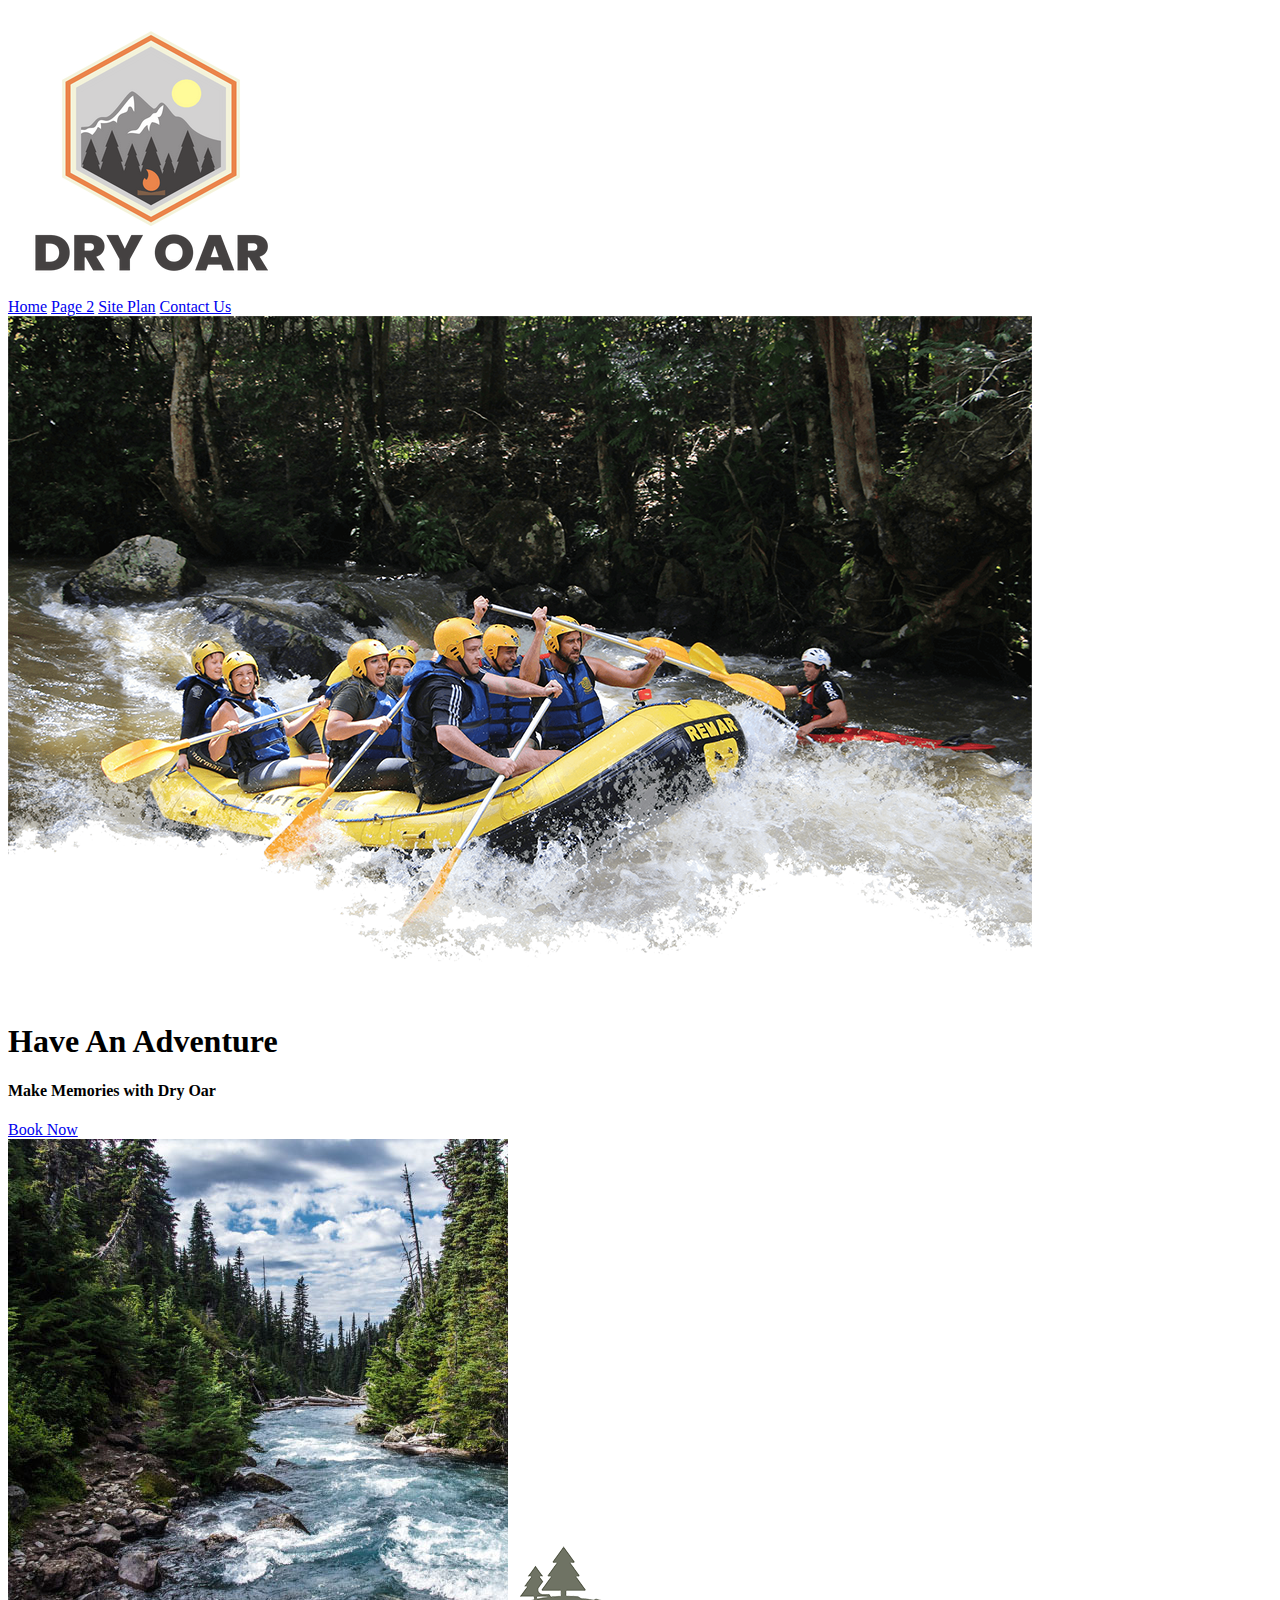
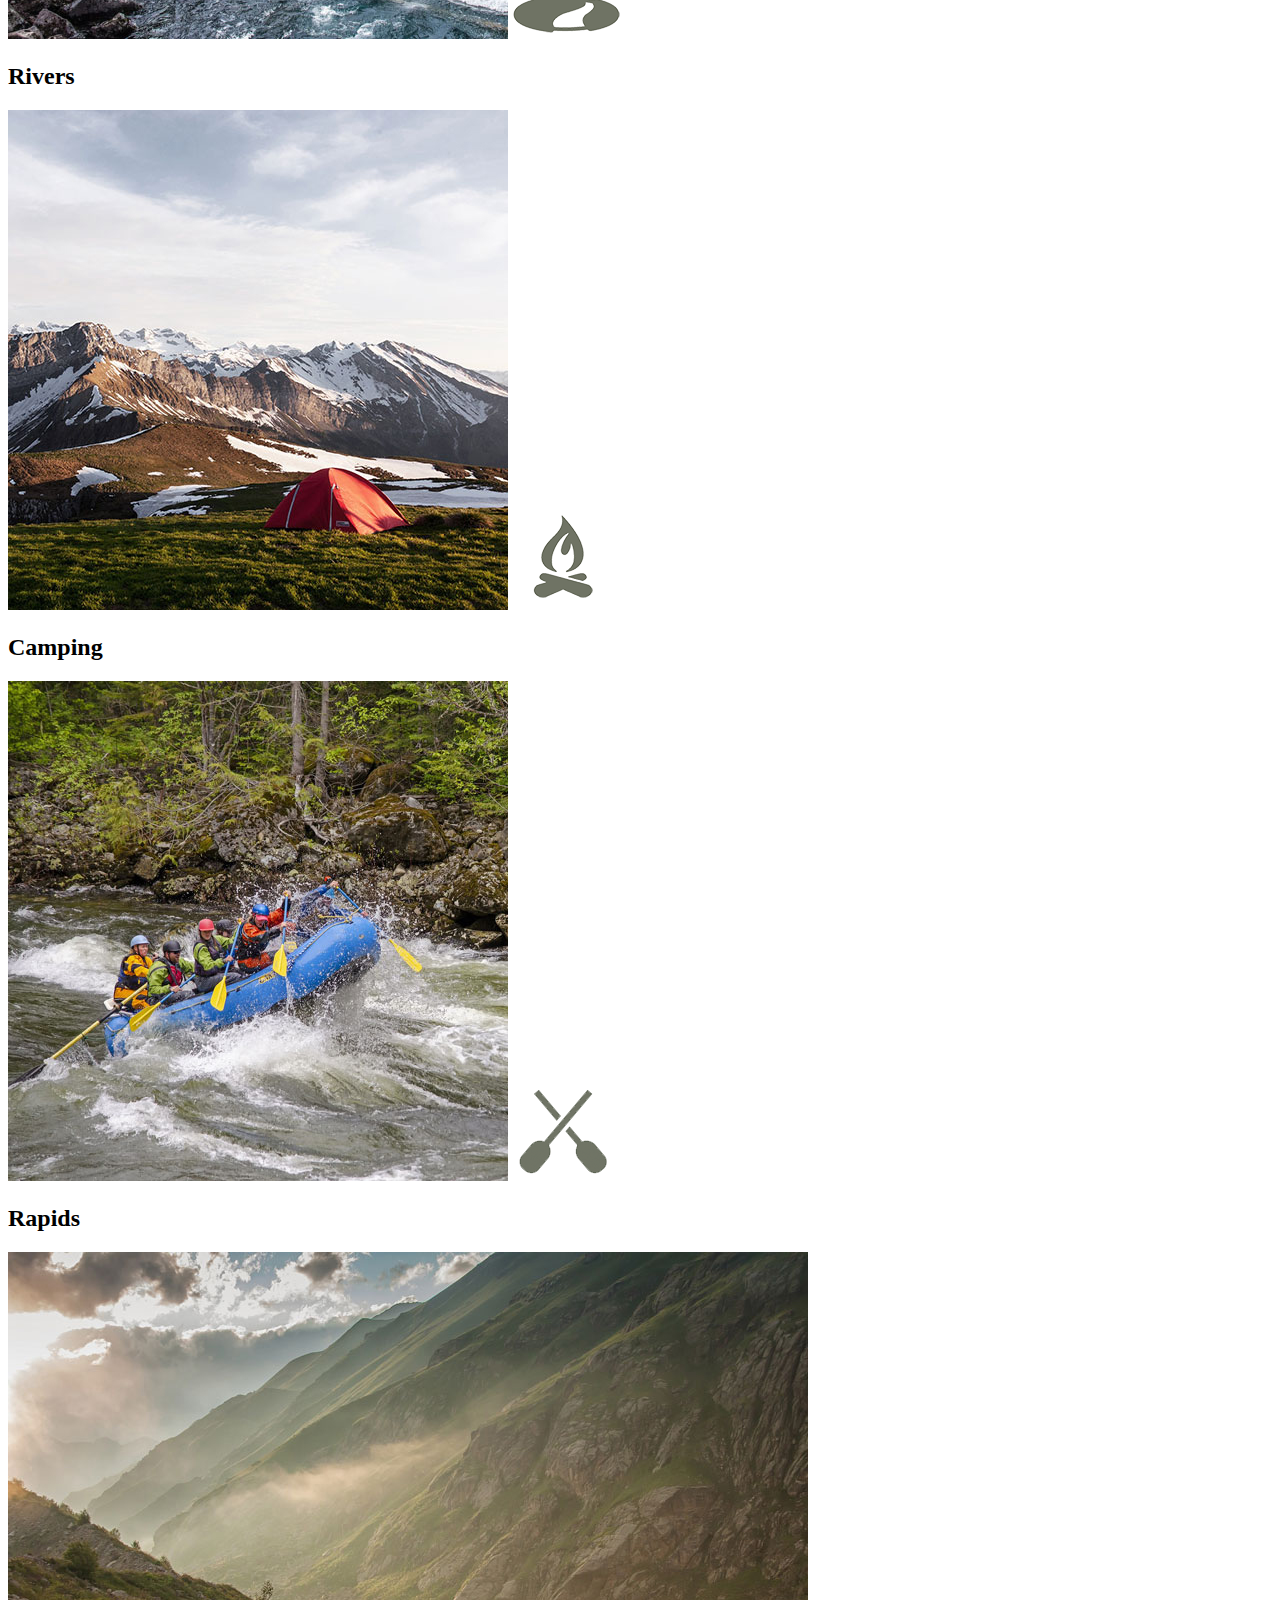
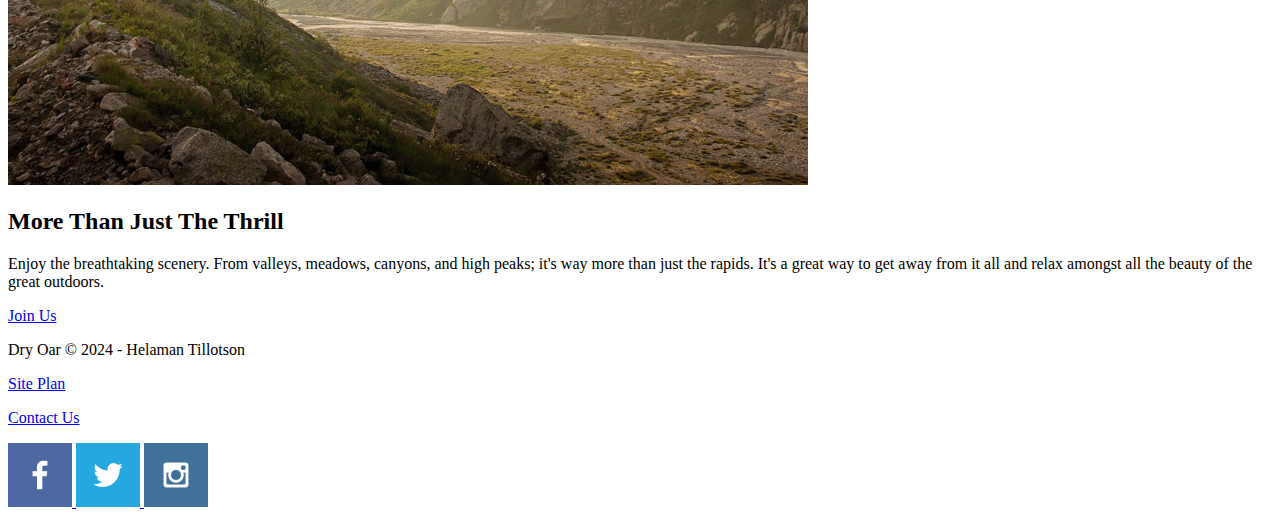
==== wwr/index.html @ 72817d4d "home page" ====
<!DOCTYPE html>
<html lang="en">
<head>
    <meta charset="UTF-8">
    <meta name="viewport" content="width=device-width, initial-scale=1.0">
    <title>Whitewater Rafting | Dry Oar | Home</title>
</head>
<body>
    <header>
        <a href="index.html" id="logo_link">
            <img class="logo" src="images/logo.png" alt="Dry Oar Logo">
        </a>
        <nav>
            <a href="index.html">Home</a>
            <a href="#">Page 2</a>
            <a href="site-plan-rafting.html">Site Plan</a>
            <a href="contactus.html">Contact Us</a>
        </nav>
    </header>
    <div id="hero">
        <div id="hero-box">
            <img src="images/hero.png" alt="People enjoying rafting" id="hero-img">
        </div>
        <section id="hero-msg">
            <h1 class="home-title">Have An Adventure</h1>
            <h4>Make Memories with Dry Oar</h4>
            <div class="button-box">
                <a href="contactus.html" class="book">Book Now</a>
            </div>
        </section>
    </div>
    <main class="home-grid">
        <section class="rivers-card">
            <img class="card-img" src="images/rivers.jpg" alt="river in forest">
            <img class="icon" src="images/river_icon.png" alt="river icon">
            <h2>Rivers</h2>
        </section>
        <section class="camping-card">
            <img class="card-img" src="images/camping.jpg" alt="tent in mountains">
            <img class="icon" src="images/fire_icon.png" alt="fire icon">
            <h2>Camping</h2>
        </section>
        <section class="rapids-card">
            <img class="card-img" src="images/rapids.jpg" alt="rafting boat">
            <img class="icon" src="images/oars.png" alt="oars icon">
            <h2>Rapids</h2>
        </section>
        <img class="mountains" src="images/mountains.jpg" alt="Misty mountains">
        <section class="msg">
            <h2>More Than Just The Thrill</h2>
            <p>Enjoy the breathtaking scenery. From valleys, meadows, canyons, and high peaks; it's way more than just the rapids. It's a great way to get away from it all and relax amongst all the beauty of the great outdoors.</p>
            <a class="join" href="rivers.html">Join Us</a>
        </section>
    </main>
    <footer>
        <p>Dry Oar &copy; 2024 - Helaman Tillotson</p>
        <p><a href="site-plan-rafting.html">Site Plan</a></p>
        <p><a href="contactus.html">Contact Us</a></p>
        <div class="social">
            <a href="https://facebook.com">
                <img src="images/facebook.png" alt="fb icon">
            </a>
            <a href="https://twitter.com">
                <img src="images/twitter.png" alt="twitter icon">
            </a>
            <a href="https://instagram.com">
                <img src="images/instagram.png" alt="instagram icon">
            </a>
        </div>
    </footer>
</body>
</html>
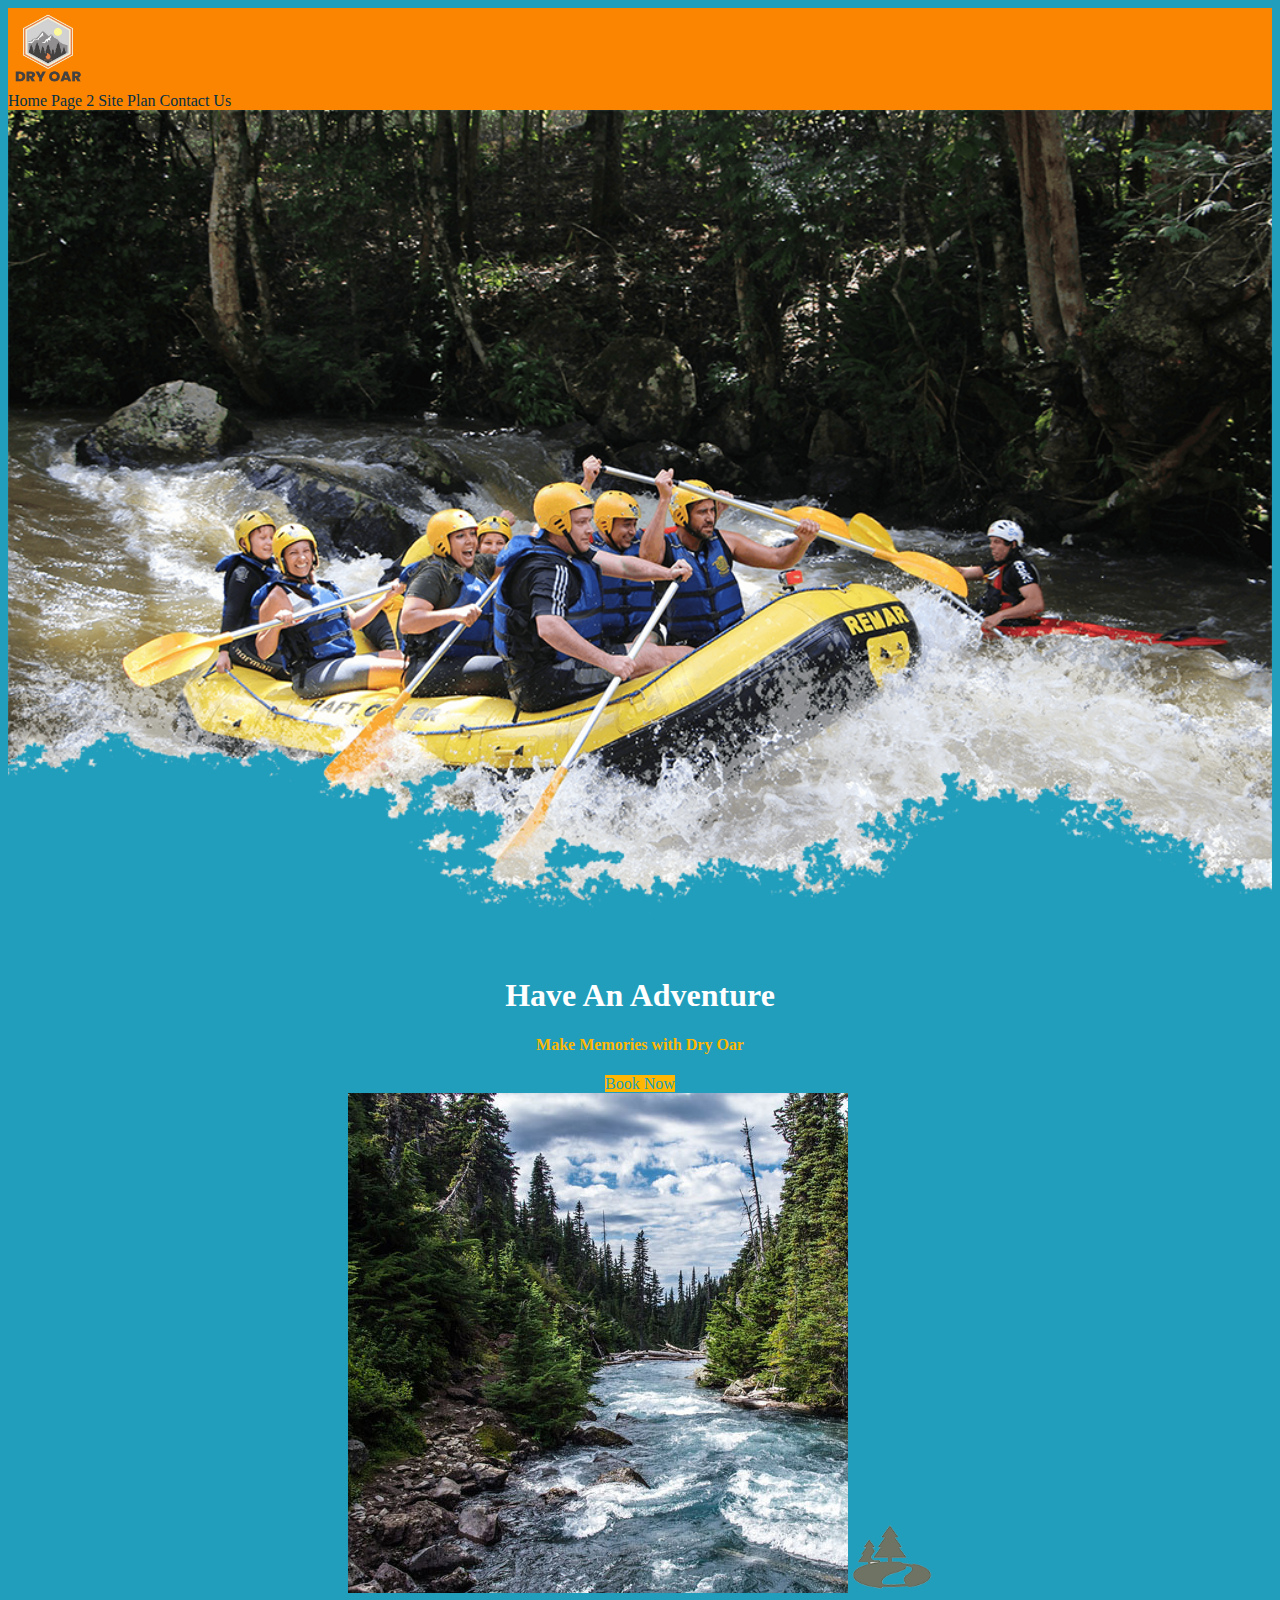
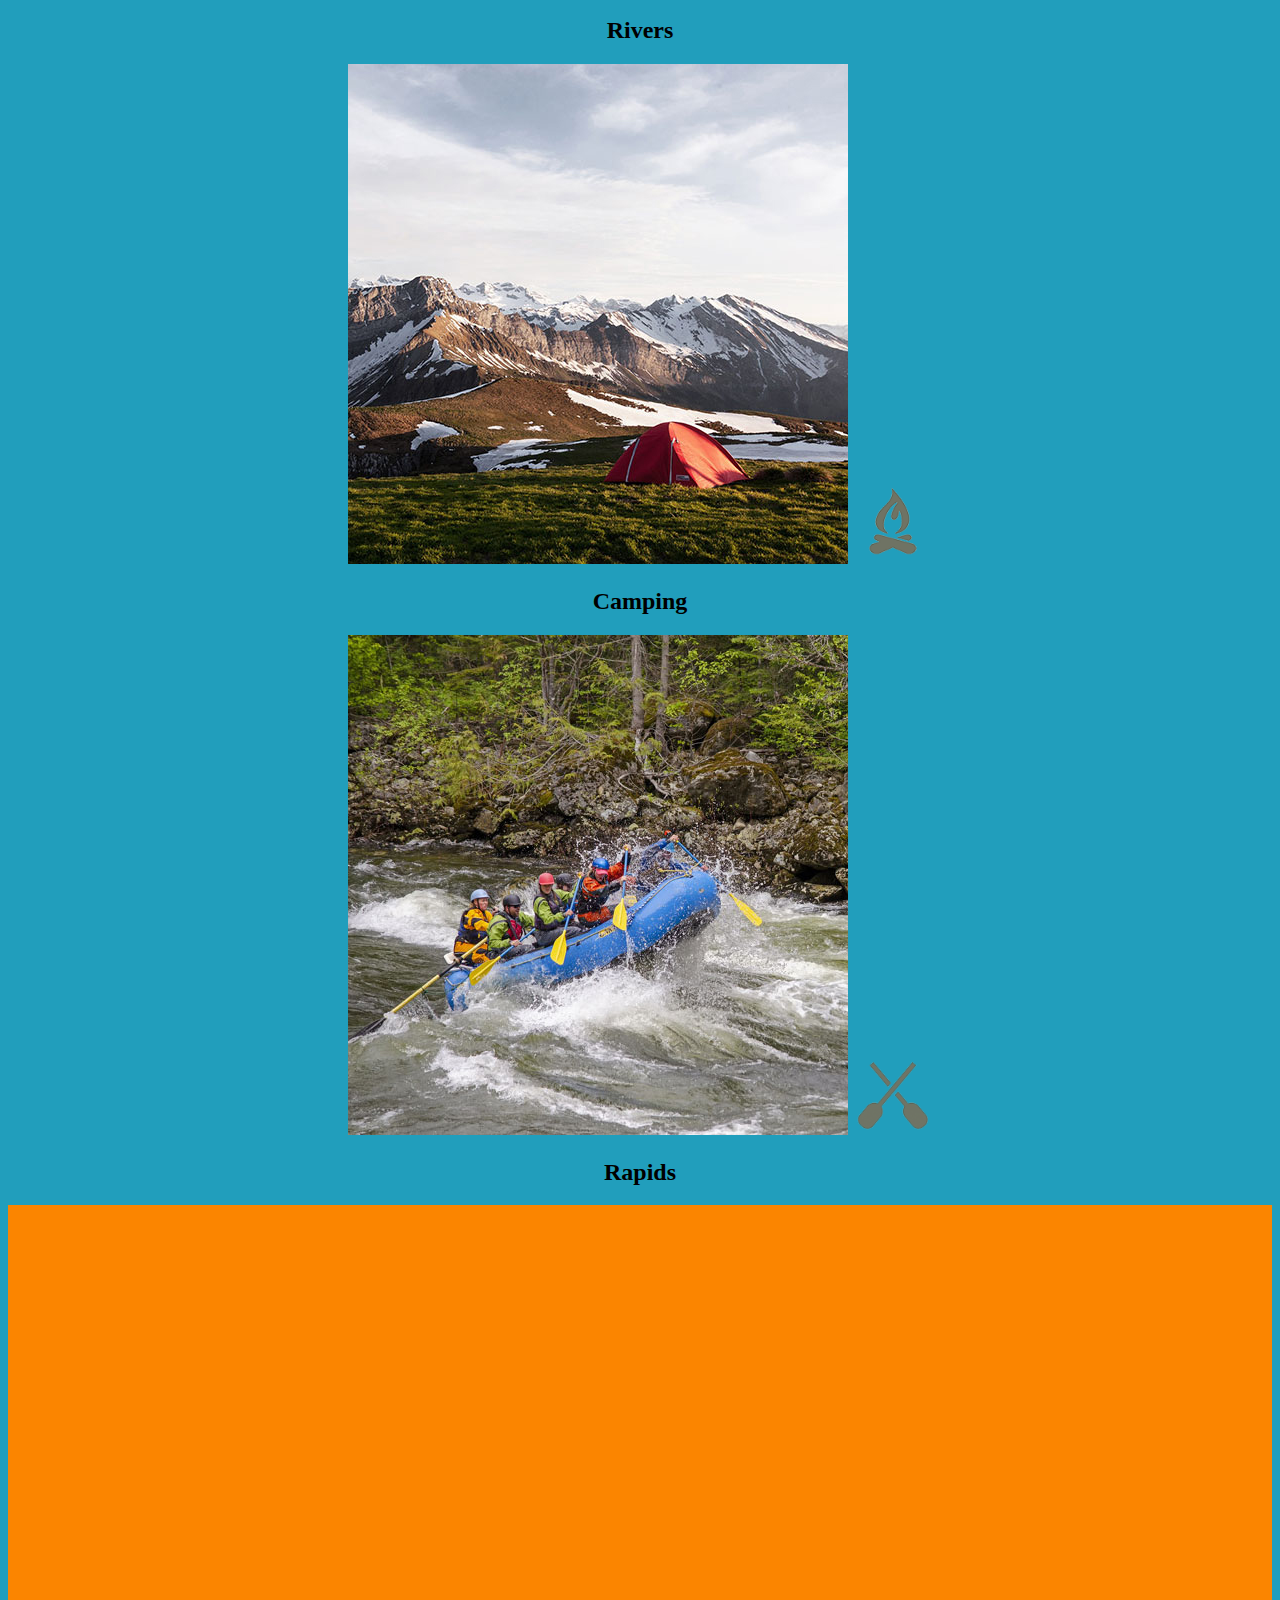
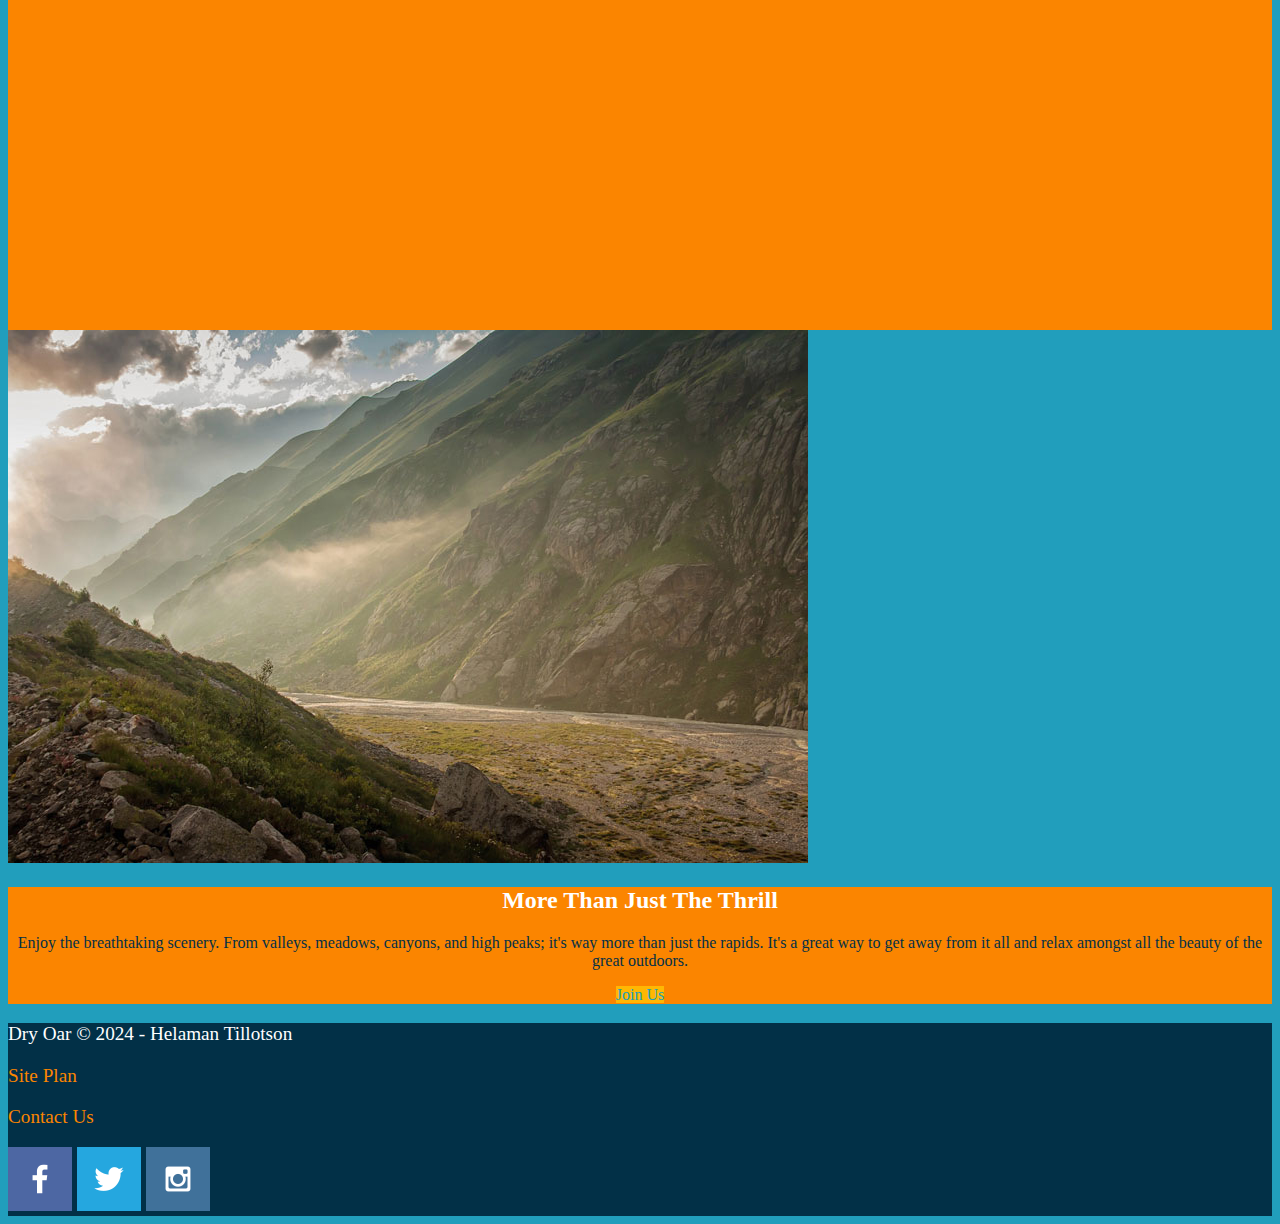
==== commit 663b53a4: "css added" ====
--- a/wwr/index.html
+++ b/wwr/index.html
@@ -4,69 +4,73 @@
     <meta charset="UTF-8">
     <meta name="viewport" content="width=device-width, initial-scale=1.0">
     <title>Whitewater Rafting | Dry Oar | Home</title>
+    <link rel="stylesheet" href="styles/style.css">
 </head>
 <body>
-    <header>
-        <a href="index.html" id="logo_link">
-            <img class="logo" src="images/logo.png" alt="Dry Oar Logo">
-        </a>
-        <nav>
-            <a href="index.html">Home</a>
-            <a href="#">Page 2</a>
-            <a href="site-plan-rafting.html">Site Plan</a>
-            <a href="contactus.html">Contact Us</a>
-        </nav>
-    </header>
-    <div id="hero">
-        <div id="hero-box">
-            <img src="images/hero.png" alt="People enjoying rafting" id="hero-img">
+    <div id="content">
+        <header>
+            <a href="index.html" id="logo_link">
+                <img class="logo" src="images/logo.png" alt="Dry Oar Logo">
+            </a>
+            <nav>
+                <a href="index.html">Home</a>
+                <a href="#">Page 2</a>
+                <a href="site-plan-rafting.html">Site Plan</a>
+                <a href="contactus.html">Contact Us</a>
+            </nav>
+        </header>
+        <div id="hero">
+            <div id="hero-box">
+                <img src="images/hero.png" alt="People enjoying rafting" id="hero-img">
+            </div>
+            <section id="hero-msg">
+                <h1 class="home-title">Have An Adventure</h1>
+                <h4>Make Memories with Dry Oar</h4>
+                <div class="button-box">
+                    <a href="contactus.html" class="book">Book Now</a>
+                </div>
+            </section>
         </div>
-        <section id="hero-msg">
-            <h1 class="home-title">Have An Adventure</h1>
-            <h4>Make Memories with Dry Oar</h4>
-            <div class="button-box">
-                <a href="contactus.html" class="book">Book Now</a>
+        <main class="home-grid">
+            <section class="rivers-card">
+                <img class="card-img" src="images/rivers.jpg" alt="river in forest">
+                <img class="icon" src="images/river_icon.png" alt="river icon">
+                <h2>Rivers</h2>
+            </section>
+            <section class="camping-card">
+                <img class="card-img" src="images/camping.jpg" alt="tent in mountains">
+                <img class="icon" src="images/fire_icon.png" alt="fire icon">
+                <h2>Camping</h2>
+            </section>
+            <section class="rapids-card">
+                <img class="card-img" src="images/rapids.jpg" alt="rafting boat">
+                <img class="icon" src="images/oars.png" alt="oars icon">
+                <h2>Rapids</h2>
+            </section>
+            <div id="background"></div>
+            <img class="mountains" src="images/mountains.jpg" alt="Misty mountains">
+            <section class="msg">
+                <h2>More Than Just The Thrill</h2>
+                <p>Enjoy the breathtaking scenery. From valleys, meadows, canyons, and high peaks; it's way more than just the rapids. It's a great way to get away from it all and relax amongst all the beauty of the great outdoors.</p>
+                <a class="join" href="rivers.html">Join Us</a>
+            </section>
+        </main>
+        <footer>
+            <p>Dry Oar &copy; 2024 - Helaman Tillotson</p>
+            <p><a href="site-plan-rafting.html">Site Plan</a></p>
+            <p><a href="contactus.html">Contact Us</a></p>
+            <div class="social">
+                <a href="https://facebook.com" target="_blank">
+                    <img src="images/facebook.png" alt="fb icon">
+                </a>
+                <a href="https://twitter.com" target="_blank">
+                    <img src="images/twitter.png" alt="twitter icon">
+                </a>
+                <a href="https://instagram.com" target="_blank">
+                    <img src="images/instagram.png" alt="instagram icon">
+                </a>
             </div>
-        </section>
+        </footer>
     </div>
-    <main class="home-grid">
-        <section class="rivers-card">
-            <img class="card-img" src="images/rivers.jpg" alt="river in forest">
-            <img class="icon" src="images/river_icon.png" alt="river icon">
-            <h2>Rivers</h2>
-        </section>
-        <section class="camping-card">
-            <img class="card-img" src="images/camping.jpg" alt="tent in mountains">
-            <img class="icon" src="images/fire_icon.png" alt="fire icon">
-            <h2>Camping</h2>
-        </section>
-        <section class="rapids-card">
-            <img class="card-img" src="images/rapids.jpg" alt="rafting boat">
-            <img class="icon" src="images/oars.png" alt="oars icon">
-            <h2>Rapids</h2>
-        </section>
-        <img class="mountains" src="images/mountains.jpg" alt="Misty mountains">
-        <section class="msg">
-            <h2>More Than Just The Thrill</h2>
-            <p>Enjoy the breathtaking scenery. From valleys, meadows, canyons, and high peaks; it's way more than just the rapids. It's a great way to get away from it all and relax amongst all the beauty of the great outdoors.</p>
-            <a class="join" href="rivers.html">Join Us</a>
-        </section>
-    </main>
-    <footer>
-        <p>Dry Oar &copy; 2024 - Helaman Tillotson</p>
-        <p><a href="site-plan-rafting.html">Site Plan</a></p>
-        <p><a href="contactus.html">Contact Us</a></p>
-        <div class="social">
-            <a href="https://facebook.com">
-                <img src="images/facebook.png" alt="fb icon">
-            </a>
-            <a href="https://twitter.com">
-                <img src="images/twitter.png" alt="twitter icon">
-            </a>
-            <a href="https://instagram.com">
-                <img src="images/instagram.png" alt="instagram icon">
-            </a>
-        </div>
-    </footer>
 </body>
 </html>--- a/wwr/styles/style.css
+++ b/wwr/styles/style.css
@@ -0,0 +1,101 @@
+#content{
+    max-width: 1600px;
+    margin: 0 auto;
+}
+
+nav a{
+    text-align: center;
+    color: #023047;
+    text-decoration: none;
+}
+
+a{text-align: center;}
+
+#hero-img{
+    width: 100%;
+}
+
+#hero-msg h1, #hero-msg h4{
+    text-align: center;
+}
+
+.button-box{
+    text-align: center;
+}
+
+main section{
+    text-align: center;
+}
+
+#background{
+    height: 725px;
+    background-color: #fb8500;
+}
+
+body{
+    background-color: #219ebc;
+}
+
+header{
+    background-color: #fb8500;
+}
+
+nav a:hover{
+    background-color: #023047;
+    color: #ffb703;
+}
+
+.book, .join{
+    background-color: #ffb703;
+    color: #219ebc;
+    text-decoration: none;
+}
+
+.book:hover, .join:hover{
+    background-color: #219ebc;
+    color: #ffb703;
+}
+
+.msg{
+    background-color: #fb8500;
+}
+
+footer{
+    background-color: #023047;
+    color: white;
+    font-size: 1.2em;
+}
+
+footer a{
+    color: #fb8500;
+    text-decoration: none;
+}
+
+footer a:hover{
+    color: #ffb703;
+    text-decoration: underline;
+}
+
+.home-title{
+    color: white;
+}
+
+h4{
+    color: #ffb703;
+}
+
+.msg h2{
+    color: white;
+}
+
+.msg p{
+    color: #023047;
+}
+
+.logo{
+    width: 80px;
+}
+
+.icon{
+    width: 80px;
+}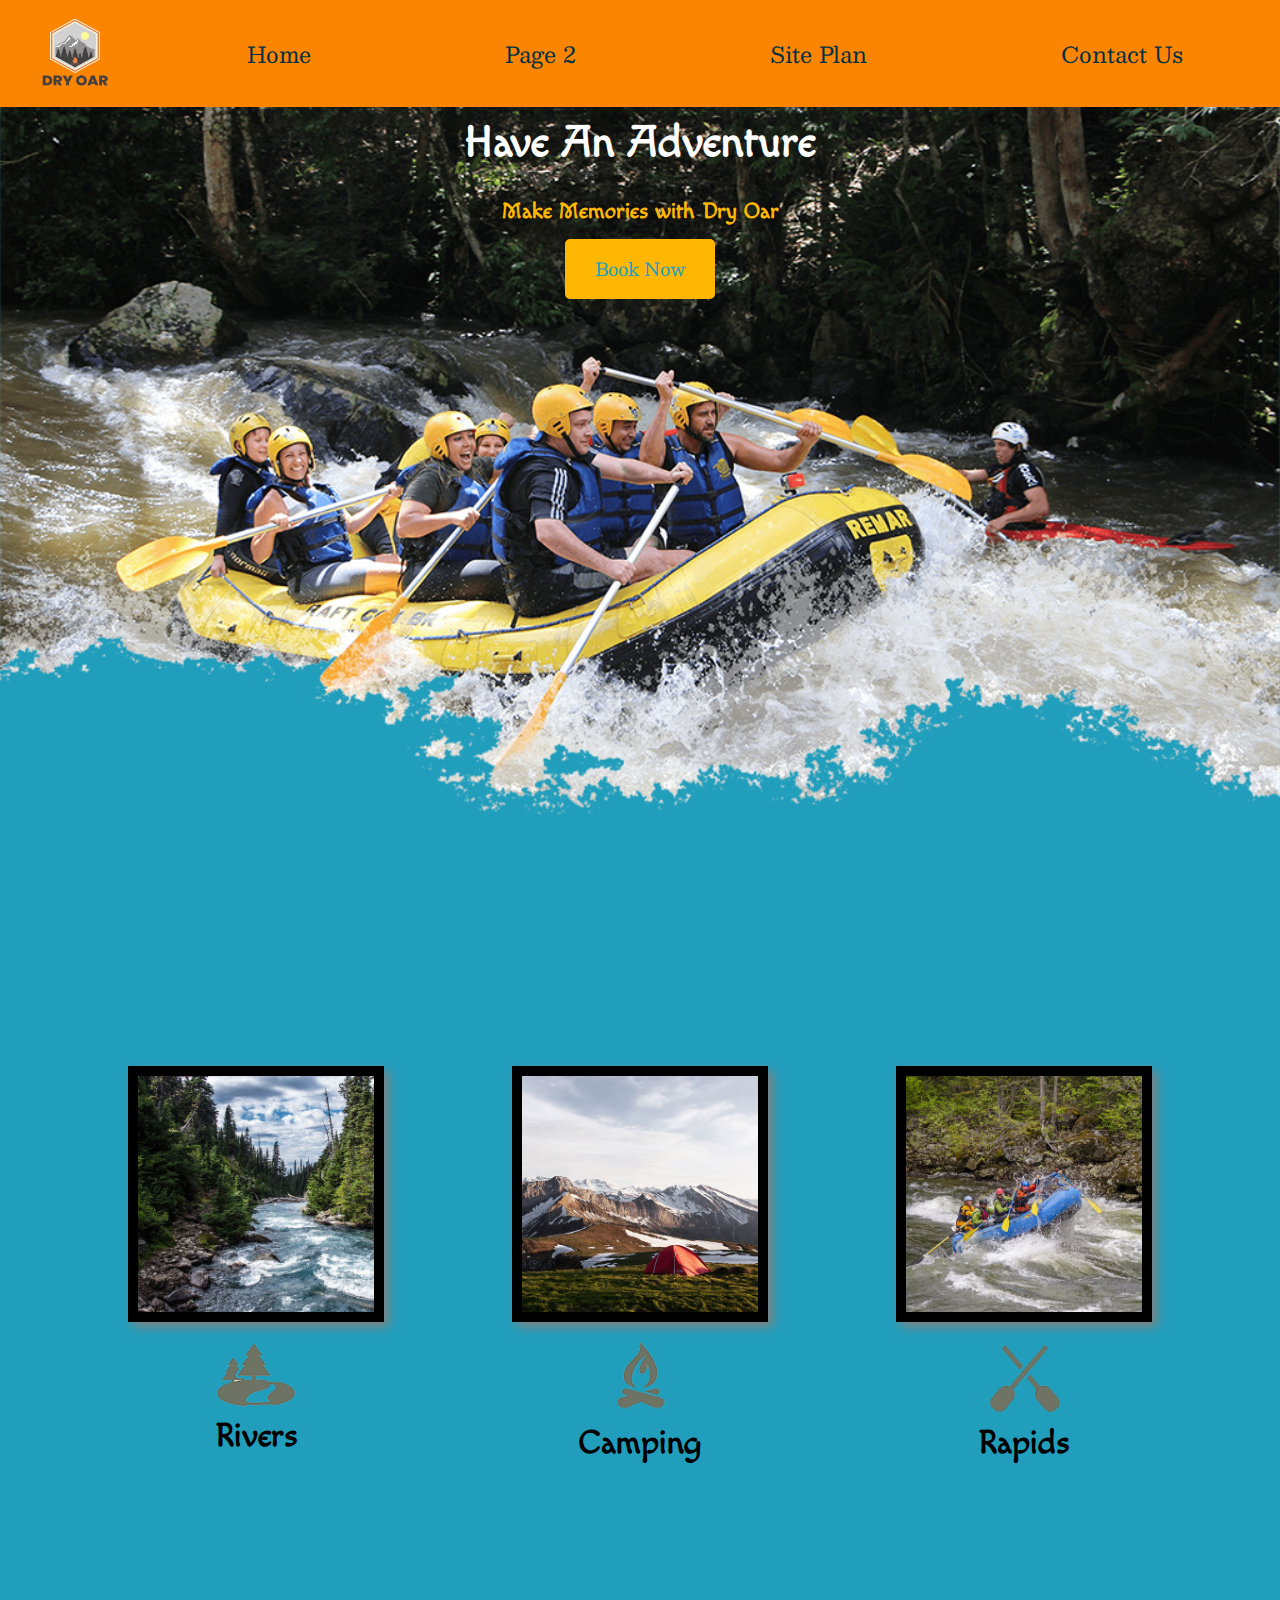
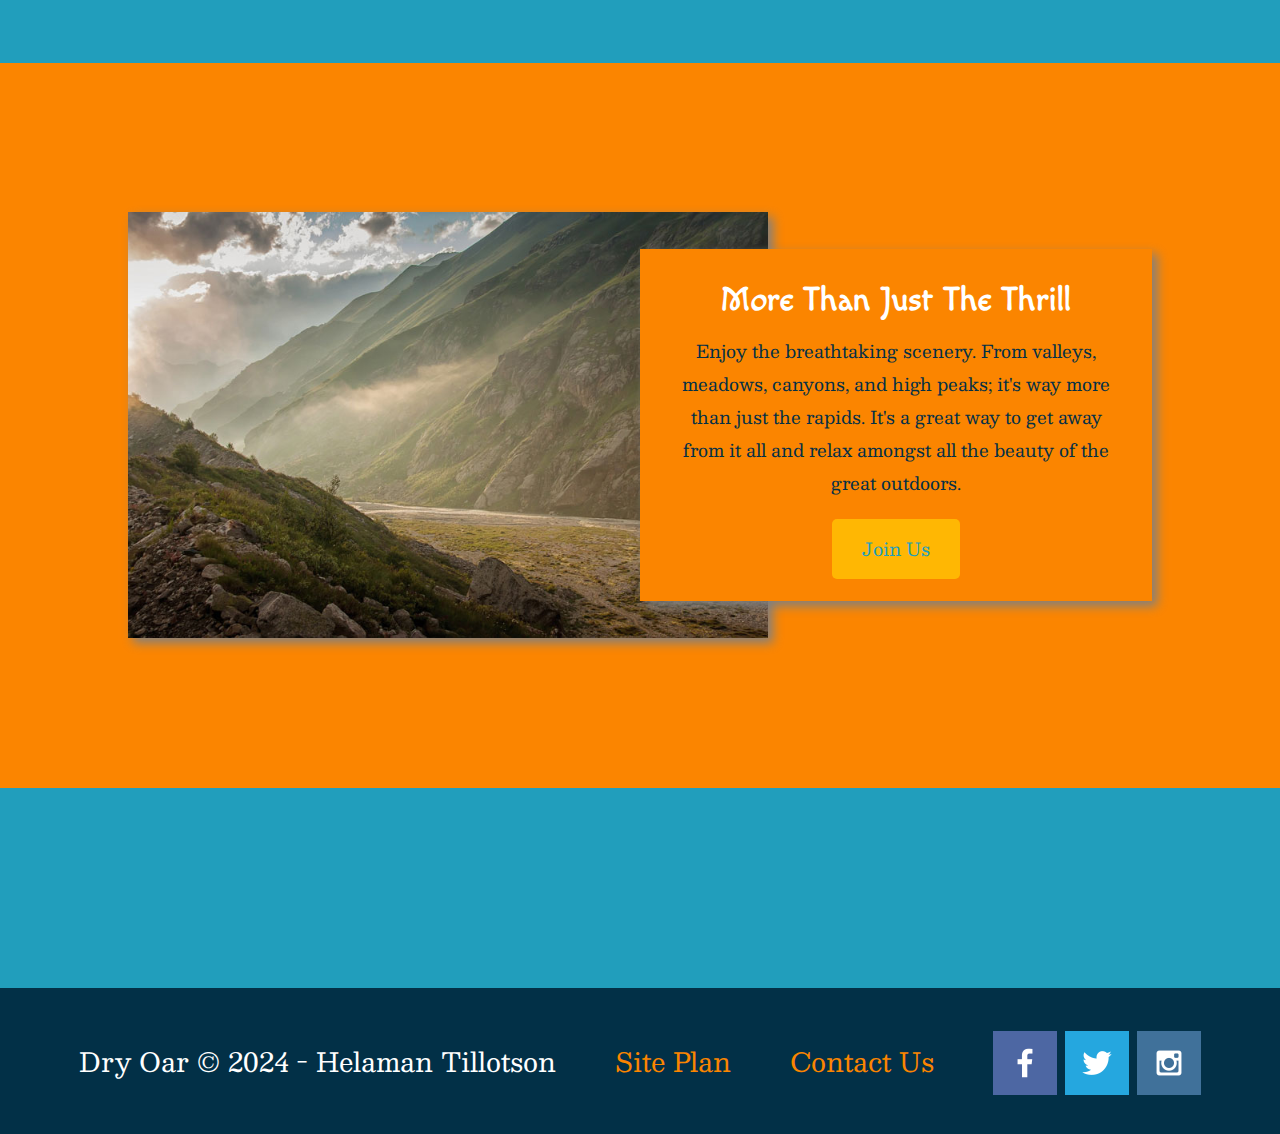
==== commit 4da0f1ab: "page2" ====
--- a/wwr/index.html
+++ b/wwr/index.html
@@ -14,7 +14,7 @@
             </a>
             <nav>
                 <a href="index.html">Home</a>
-                <a href="#">Page 2</a>
+                <a href="page2.html">Page 2</a>
                 <a href="site-plan-rafting.html">Site Plan</a>
                 <a href="contactus.html">Contact Us</a>
             </nav>
--- a/wwr/styles/style.css
+++ b/wwr/styles/style.css
@@ -1,3 +1,13 @@
+@import url('https://fonts.googleapis.com/css2?family=Besley:ital,wght@0,400..900;1,400..900&family=Macondo&display=swap');
+
+p{
+    font-family: Besley, Helvetica, sans-serif;
+}
+
+h1, h2, h3, h4{
+    font-family: Macondo, 'Times New Roman', Times, serif;
+}
+
 #content{
     max-width: 1600px;
     margin: 0 auto;
@@ -7,9 +17,13 @@
     text-align: center;
     color: #023047;
     text-decoration: none;
-}
-
-a{text-align: center;}
+    padding: 35px;
+}
+
+a{
+    text-align: center;
+    font-family: Besley, Helvetica, sans-serif;;
+}
 
 #hero-img{
     width: 100%;
@@ -30,14 +44,21 @@
 #background{
     height: 725px;
     background-color: #fb8500;
+    grid-column: 1/11;
+    grid-row: 4/9;
 }
 
 body{
     background-color: #219ebc;
+    font-size: 22px;
+    padding: 0;
+    margin: 0;
 }
 
 header{
     background-color: #fb8500;
+    display: grid;
+    grid-template-columns: 150px auto;
 }
 
 nav a:hover{
@@ -49,6 +70,10 @@
     background-color: #ffb703;
     color: #219ebc;
     text-decoration: none;
+    font-size: 18px;
+    padding: 15px 30px;
+    margin-top: 50px;
+    border-radius: 5px;
 }
 
 .book:hover, .join:hover{
@@ -58,26 +83,38 @@
 
 .msg{
     background-color: #fb8500;
+    line-height: 1.5em;
+    padding: 35px;
+    grid-column: 6/10;
+    grid-row: 6/7;
+    box-shadow: 5px 5px 10px gray;
 }
 
 footer{
     background-color: #023047;
     color: white;
     font-size: 1.2em;
+    padding: 25px 50px;
+    margin-top: 200px;
+    display: flex;
+    justify-content: space-around;
+    align-items: center;
 }
 
 footer a{
     color: #fb8500;
-    text-decoration: none;
+    text-decoration: none; 
 }
 
 footer a:hover{
     color: #ffb703;
-    text-decoration: underline;
+    text-decoration: none;
 }
 
 .home-title{
     color: white;
+    font-size: 2em;
+    margin-top: 10px;
 }
 
 h4{
@@ -90,6 +127,8 @@
 
 .msg p{
     color: #023047;
+    font-size: .8em;
+    padding-bottom: 15px;
 }
 
 .logo{
@@ -98,4 +137,201 @@
 
 .icon{
     width: 80px;
+    padding-top: 10px;
+}
+
+h2{
+    margin: 0;
+}
+
+#logo_link{
+    padding-top: 5px;
+    justify-self: center;
+    align-self: center;
+}
+
+footer .social img{
+    padding-top: 15px;
+}
+
+.rivers-card, .camping-card, .rapids-card{
+    margin: 200px 0;
+}
+
+.card-img{
+    border: 10px solid black;
+    transition: transform .5s;
+    box-shadow: 5px 5px 10px gray;
+}
+
+.card-img:hover{
+    opacity: .6;
+    transform: scale(1.1);
+}
+
+main section img{
+    box-sizing: border-box;
+}
+
+nav{
+    display: flex;
+    justify-content: space-around;
+}
+
+#hero{
+    display: grid;
+    grid-template-columns: 1fr 3fr 1fr;
+    margin-top: -100px;
+}
+
+#hero-box{
+    grid-column: 1/4;
+    grid-row: 1/3;
+    z-index: -1;
+}
+
+#hero-msg{
+    grid-column: 2/3;
+    grid-row: 1/2;
+    margin-top: 100px;
+}
+
+.home-grid{
+    display: grid;
+    grid-template-columns: repeat(10, 1fr);
+}
+
+.card-img, .mountains{
+    width: 100%;
+}
+
+.rivers-card{
+    grid-column: 2/4;
+    grid-row: 2/3;
+}
+
+.camping-card{
+    grid-column: 5/7;
+    grid-row: 2/3;
+}
+
+.rapids-card{
+    grid-column: 8/10;
+    grid-row: 2/3;
+}
+
+.mountains{
+    grid-column: 2/7;
+    grid-row: 5/8;
+    box-shadow: 5px 5px 10px gray;
+}
+
+#hero2{
+    display: grid;
+    grid-template-columns: 1fr 3fr 1fr;
+    margin-top: -100px;
+}
+
+#hero-box2{
+    grid-column: 1/4;
+    grid-row: 1/3;
+    z-index: -1;
+}
+
+#hero-title{
+    display: grid;
+    grid-template-columns: 1fr 1fr;
+    margin: 0 auto;
+    grid-column: 2/3;
+    grid-row: 2/3;
+    margin-bottom: 10px;
+}
+
+.card{
+    display: grid;
+    grid-template-columns: 1fr 2fr;
+    margin-top: 25px;
+    margin-bottom: 25px;
+    border-top-style: solid;
+    border-bottom-style: solid;
+    border-color: #023047;
+    padding-top: 25px;
+    padding-bottom: 25px;
+    margin-left: 25px;
+    margin-right: 25px;
+}
+
+.card2{
+    display: grid;
+    grid-template-columns: 2fr 1fr;
+    margin-left: 25px;
+    margin-right: 25px;
+}
+
+.paragraph{
+    margin-left: 10px;
+    margin-right: 10px;
+    border-left-style: solid;
+    border-color: #023047;
+    padding-right: 5px;
+    padding-left: 5px;
+    background-color: #fb8500;
+}
+
+.paragraph2{
+    margin-left: 10px;
+    margin-right: 10px;
+    border-right-style: solid;
+    border-color: #023047;
+    padding-left: 5px;
+    padding-right: 5px;
+    background-color: #fb8500;
+}
+
+.card_image2{
+    margin: auto 0;
+}
+
+@media screen and (max-width: 900px) {
+    #hero, .home-grid {
+        display: block;
+        height: auto;
+    }
+    nav, footer {
+        flex-direction: column;
+    }
+    nav a {
+        display: block;
+        padding: 15px;
+    }
+    #hero {
+        margin-top: 0;
+    }
+    #hero-msg {
+        margin-top: 0;
+    }
+    #hero-msg h4 {
+        display: none;
+    }
+    #hero-msg h1 {
+        color: #6f7364;
+    }
+    .home-title {
+        font-size: 25px;
+    }
+    .rivers-card, .camping-card, .rapids-card { 
+        margin: 50px auto;
+        width: 60%;
+    }
+    #background {
+        display: none;
+    }
+    .mountains, .msg {
+        width: 80%;
+        display: block;
+        margin: 0 auto;
+    }
+    footer {
+        margin-top: 25px;
+    }
 }